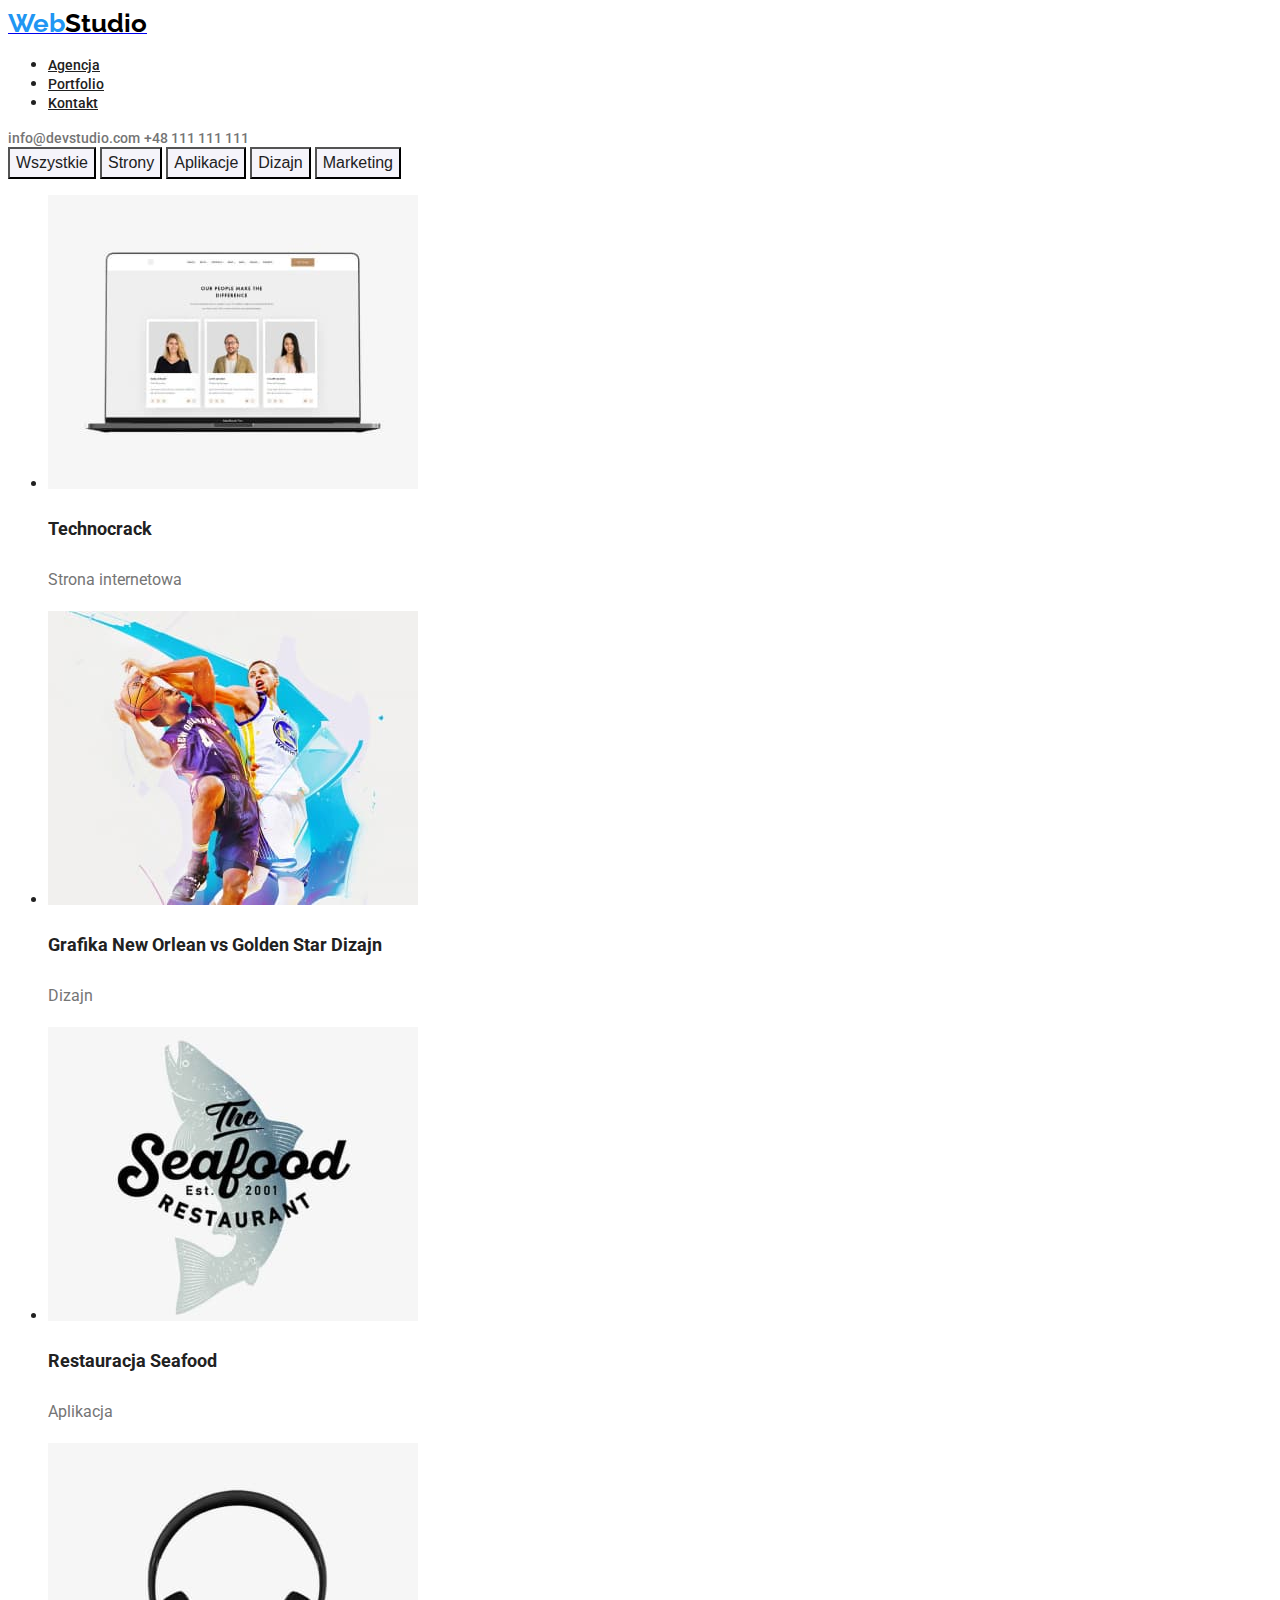
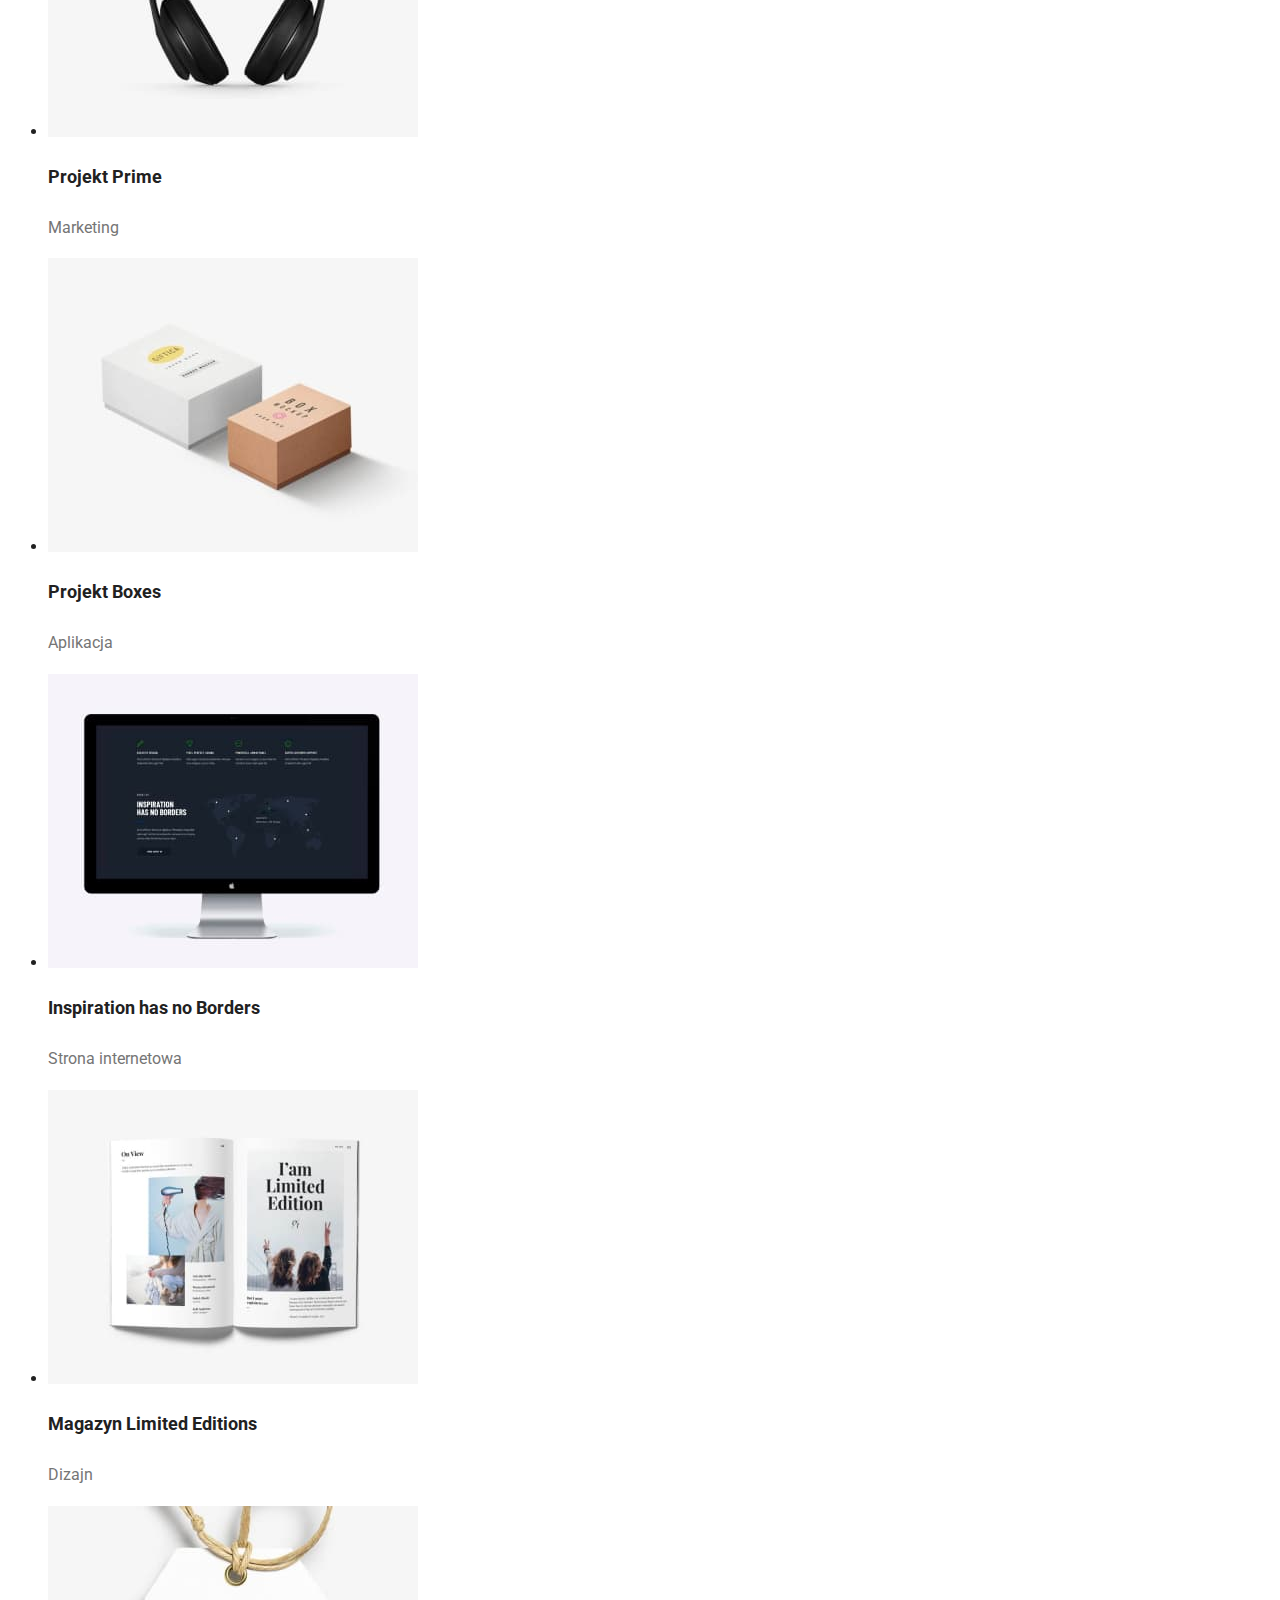
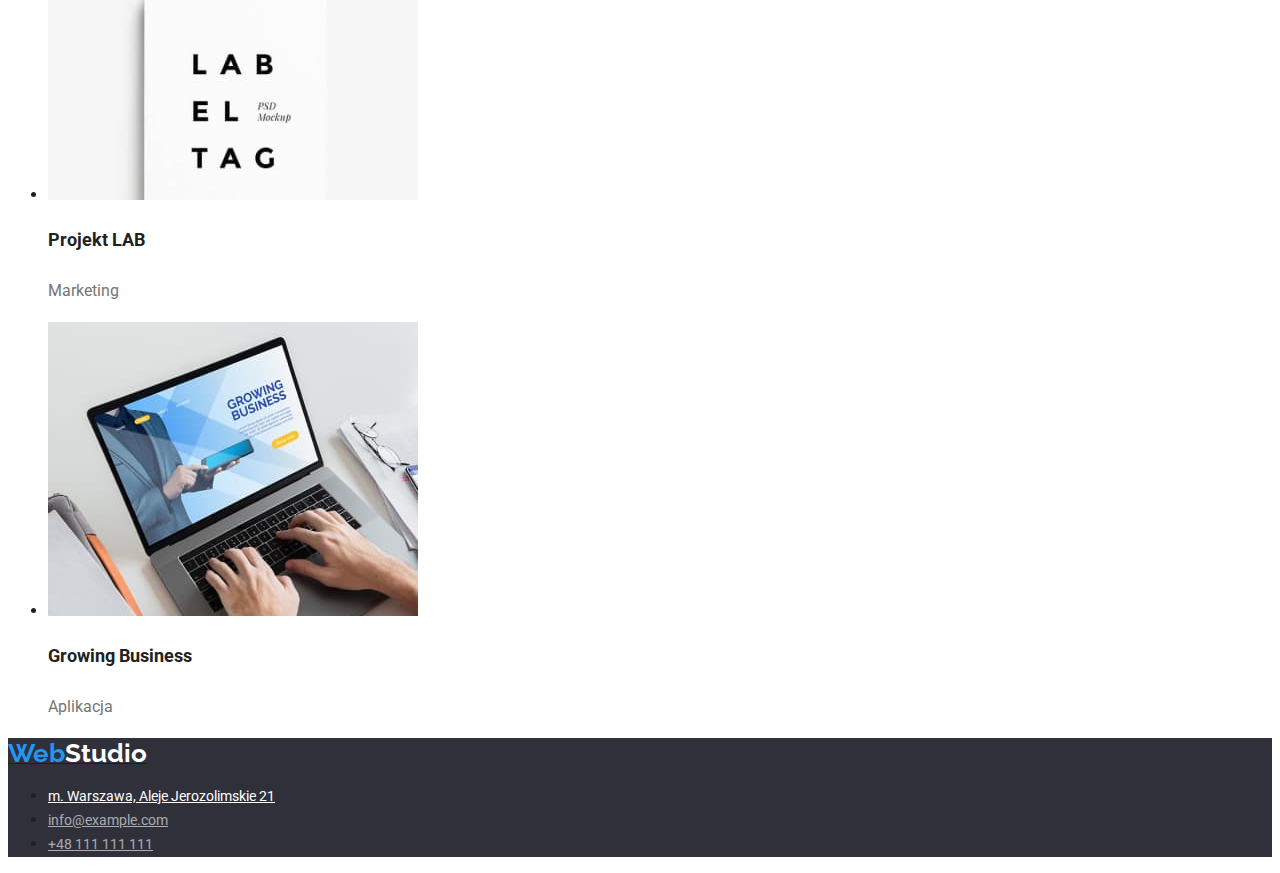
==== portfolio.html @ 852c670a "c" ====
<!DOCTYPE html>
<html lang="pl">
  <head>
    <meta charset="UTF-8" />
    <meta http-equiv="X-UA-Compatible" content="IE=edge" />
    <meta name="viewport" content="width=device-width, initial-scale=1.0" />
    <link rel="stylesheet" href="./css/styles.css" />
    <link rel="preconnect" href="https://fonts.googleapis.com" />
    <link rel="preconnect" href="https://fonts.gstatic.com" crossorigin />
    <link
      href="https://fonts.googleapis.com/css2?family=Raleway:wght@700&family=Roboto:wght@400;500;700;900&display=swap"
      rel="stylesheet"
    />
    <style>
      @import url("https://fonts.googleapis.com/css2?family=Raleway:wght@700&family=Roboto:wght@400;500;700;900&display=swap");
    </style>

    <title>Portfolio</title>
  </head>

  <body>
    <header>
      <a href="./index.html"
        ><span class="logoweb">Web</span
        ><span class="logostudio">Studio</span></a
      >
      <nav>
        <ul>
          <li>
            <span><a class="site-nav" href="./index.html">Agencja</a></span>
          </li>
          <li>
            <span
              ><a class="site-nav" href="./portfolio.html">Portfolio</a></span
            >
          </li>
          <li>
            <span><a class="site-nav" href="#">Kontakt</a></span>
          </li>
        </ul>
      </nav>
      <a href="mailto:info@devstudio.com" class="contact">info@devstudio.com</a>
      <a href="tel:48111111111" class="contact">+48 111 111 111</a>
    </header>
    <main>
      <!--przyciski-->
      <section>
        <button class="btn" type="button">Wszystkie</button>
        <button class="btn" type="button">Strony</button>
        <button class="btn" type="button">Aplikacje</button>
        <button class="btn" type="button">Dizajn</button>
        <button class="btn" type="button">Marketing</button>
      </section>
      <section class="images">
        <ul>
          <li>
            <img
              src="images/macbook.jpg"
              alt="photo macbook"
              width="370"
              height="294"
            />
            <h3>Technocrack</h3>
            <p>Strona internetowa</p>
          </li>
          <li>
            <img
              src="images/basketball.jpg"
              alt="players baskatball"
              width="370"
              height="294"
            />
            <h3>Grafika New Orlean vs Golden Star Dizajn</h3>
            <p>Dizajn</p>
          </li>
          <li>
            <img
              src="images/seafood.jpg"
              alt="seafood restaurant"
              width="370"
              height="294"
            />
            <h3>Restauracja Seafood</h3>
            <p>Aplikacja</p>
          </li>
          <li>
            <img
              src="images/headphones.jpg"
              alt="headphones"
              width="370"
              height="294"
            />
            <h3>Projekt Prime</h3>
            <p>Marketing</p>
          </li>
          <li>
            <img src="images/box.jpg" alt="box" width="370" height="294" />
            <h3>Projekt Boxes</h3>
            <p>Aplikacja</p>
          </li>
          <li>
            <img
              src="images/desktop.jpg"
              alt="desktop"
              width="370"
              height="294"
            />
            <h3>Inspiration has no Borders</h3>
            <p>Strona internetowa</p>
          </li>
          <li>
            <img src="images/book.jpg" alt="book" width="370" height="294" />
            <h3>Magazyn Limited Editions</h3>
            <p>Dizajn</p>
          </li>
          <li>
            <img
              src="images/labeltag.jpg"
              alt="labeltag"
              width="370"
              height="294"
            />
            <h3>Projekt LAB</h3>
            <p>Marketing</p>
          </li>
          <li>
            <img
              src="images/computer.jpg"
              alt="computer"
              width="370"
              height="294"
            />
            <h3>Growing Business</h3>
            <p>Aplikacja</p>
          </li>
        </ul>
      </section>
    </main>

    <footer>
      <section class="down">
        <a href="./index.html"
          ><span class="logoweb">Web</span
          ><span class="logostudio-down">Studio</span></a
        >

        <address>
          <ul>
            <li>
              <a
                href="https://goo.gl/maps/JtzQ2uXpoVJzDuwd7"
                target="_blank"
                class="place"
                >m. Warszawa, Aleje Jerozolimskie 21</a
              >
            </li>
            <li>
              <a href="mailto:info@example.com" class="contact-footer"
                >info@example.com</a
              >
            </li>
            <li>
              <a href="tel:+48111111111" class="contact-footer"
                >+48 111 111 111</a
              >
            </li>
          </ul>
        </address>
      </section>
    </footer>
  </body>
</html>
---- css/styles.css ----
/*index*/


body {
    font-family: "Roboto", sans-serif;
    color: #212121;
}

.main-upper {
    background-color:#2F303A; 

}
.main-title {
    color: #ffffff;

}

.lorem-span {
    font-family: inherit,sans-serif;
    font-style: normal;
    font-weight: 700;
    font-size: 14px;
    line-height: 1.14;
    text-transform: uppercase;
    color: #212121;
}

.lorem {
    font-family: inherit,sans-serif;
    font-style: normal;
    font-weight: 400;
    font-size: 14px;
    line-height: 1.71;
    color: #757575;
}
 .about-us {
    font-family: inherit,sans-serif;
    font-style: normal;
    font-weight: 700;
    font-size: 36px;
    line-height: 1.16;
    text-align: center;
    color: #212121;
 }
 .our-team p{
    font-family: inherit,sans-serif;
    font-style: normal;
    font-weight: 400;
    font-size: 16px;
    line-height: 1.18;
    text-align: center;
    color: #757575;
 }
 .our-team h3{
    font-family: inherit,sans-serif;
    font-style: normal;
    font-weight: 500;
    font-size: 16px;
    line-height: 1.18;
    text-align: center;
    color: #212121;
 }
 .our-team h2{
    font-family: inherit,sans-serif;
    font-style: normal;
    font-weight: 700;
    font-size: 36px;
    line-height: 1.16;
    text-align: center;
    color: #212121;
 }

 .our-team {
    background-color: #f5f4fa;
     }

/* style portfolio.css  !!!*/


.logoweb{
    color:#2196F3;
    font-family: 'Raleway',sans-serif;
    font-style: normal;
    font-weight: 700;
    font-size: 26px;
    line-height: 1.19;
    
}
.logostudio{
    color: #000000;
    font-family: 'Raleway',sans-serif;
    font-style: normal;
    font-weight: 700;
    font-size: 26px;
    line-height: 1.19;
    }
    .logostudio-down {
        font-family: 'Raleway',sans-serif;
        font-style: normal;
        font-weight: 700;
        font-size: 26px;
        line-height: 1.19;
        color: #ffffff;
    }

.site-nav {
    color: #212121;
    font-family: inherit ,sans-serif;
    font-style: normal;
    font-weight: 500;
    font-size: 14px;
    line-height: 1.14;
}
.site-nav:hover,
.site-nav:focus {
    color: #2196F3;
}


.contact {
color: #757575;
text-decoration: none;
font-family: inherit ,sans-serif;
font-style: normal;
font-weight: 500;
font-size: 14px;
line-height: 1.14;
}
.contact:hover,
.contact:focus
 {
    color: #2196F3;
}

.btn {
    cursor: pointer;
    font-family: inherit, sans-serif;
    font-style: normal;
    font-weight: 500;
    font-size: 16px;
    line-height: 1.62;
    background-color: #F5F4FA;
    color:#212121;
}
.btn:hover,
.btn:focus {
    background-color: #2196F3;
}

.btn-order {
    cursor: pointer;
    background-color: #2196F3;
    color:#ffffff;
    font-family: inherit , sans-serif;
    font-style: normal;
    font-weight: 700;
    font-size: 16px;
    line-height: 1.87;

}




.images h3{
    font-family: inherit ,sans-serif;
    font-style: normal;
    font-weight: 700;
    font-size: 18px;
    line-height: 2;
    color: #212121;
}

.images p {
    font-family: inherit,sans-serif;
    font-style: normal;
    font-size: 16px;
    line-height: 1.87;
    color: #757575;

}



.down {
    background-color:#2F303A; 
}
.place {
    color:#ffffff;
    font-family: inherit,sans-serif;
    font-style: normal;
    font-weight: 400;
    font-size: 14px;
    line-height: 1.71;
}
.contact-footer {
    color: rgba(255, 255, 255, 0.6) ;
    font-family: inherit, sans-serif;
    font-style: normal;
    font-weight: 400;
    font-size: 14px;
    line-height: 1.71;
}
.contact-footer:hover,
.contact-footer:focus {
    color:#2196F3;
}
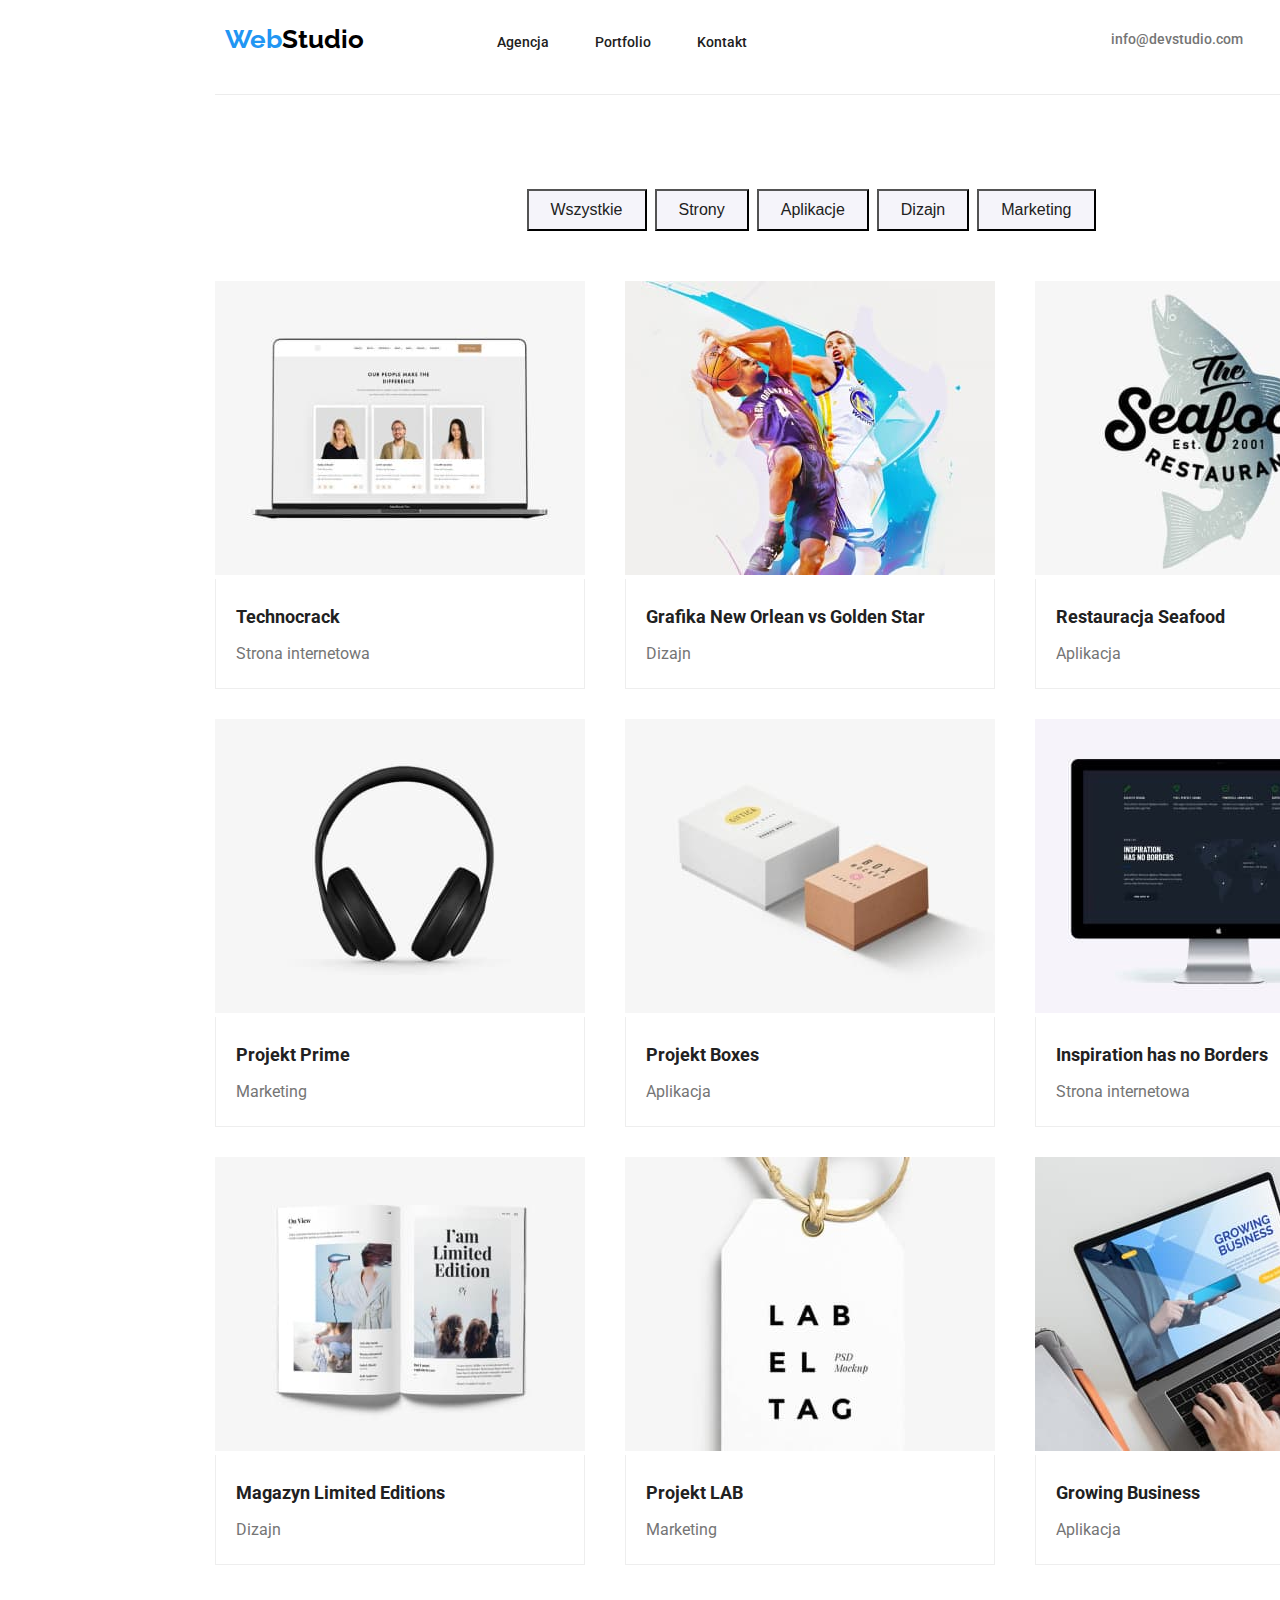
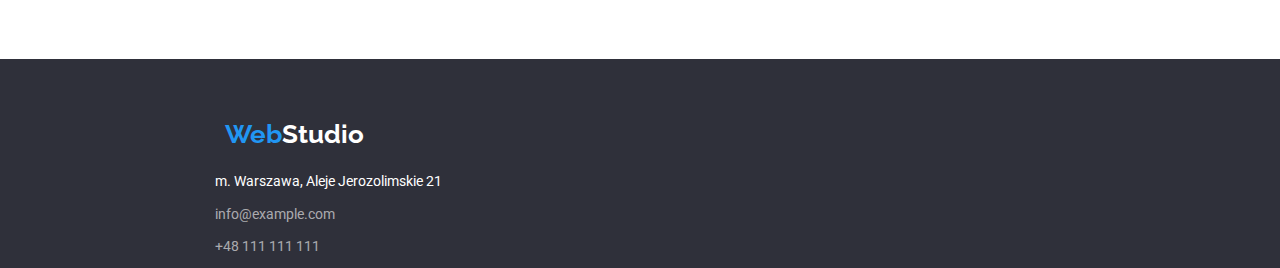
==== commit cd719e11: "wip" ====
--- a/portfolio.html
+++ b/portfolio.html
@@ -11,6 +11,13 @@
       href="https://fonts.googleapis.com/css2?family=Raleway:wght@700&family=Roboto:wght@400;500;700;900&display=swap"
       rel="stylesheet"
     />
+    <link
+      rel="stylesheet"
+      href="https://cdnjs.cloudflare.com/ajax/libs/modern-normalize/1.1.0/modern-normalize.min.css"
+      integrity="sha512-wpPYUAdjBVSE4KJnH1VR1HeZfpl1ub8YT/NKx4PuQ5NmX2tKuGu6U/JRp5y+Y8XG2tV+wKQpNHVUX03MfMFn9Q=="
+      crossorigin="anonymous"
+      referrerpolicy="no-referrer"
+    />
     <style>
       @import url("https://fonts.googleapis.com/css2?family=Raleway:wght@700&family=Roboto:wght@400;500;700;900&display=swap");
     </style>
@@ -19,32 +26,38 @@
   </head>
 
   <body>
-    <header>
-      <a href="./index.html"
-        ><span class="logoweb">Web</span
-        ><span class="logostudio">Studio</span></a
-      >
-      <nav>
-        <ul>
-          <li>
-            <span><a class="site-nav" href="./index.html">Agencja</a></span>
-          </li>
-          <li>
-            <span
-              ><a class="site-nav" href="./portfolio.html">Portfolio</a></span
-            >
-          </li>
-          <li>
-            <span><a class="site-nav" href="#">Kontakt</a></span>
-          </li>
-        </ul>
-      </nav>
-      <a href="mailto:info@devstudio.com" class="contact">info@devstudio.com</a>
-      <a href="tel:48111111111" class="contact">+48 111 111 111</a>
+    <header class="container">
+      <section class="top">
+        <a class="logo" href="./index.html"
+          ><span class="logoweb">Web</span
+          ><span class="logostudio">Studio</span></a
+        >
+        <nav>
+          <ul class="top-nav">
+            <li class="top-nav-items">
+              <span><a class="site-nav" href="./index.html">Agencja</a></span>
+            </li>
+            <li class="top-nav-items">
+              <span
+                ><a class="site-nav" href="./portfolio.html">Portfolio</a></span
+              >
+            </li>
+            <li class="top-nav-items">
+              <span><a class="site-nav" href="#">Kontakt</a></span>
+            </li>
+          </ul>
+        </nav>
+        <a href="mailto:info@devstudio.com" class="contact contact-mail"
+          >info@devstudio.com</a
+        >
+        <a href="tel:48111111111" class="contact contact-tel"
+          >+48 111 111 111</a
+        >
+      </section>
     </header>
-    <main>
+    <main class="container">
       <!--przyciski-->
-      <section>
+      <section class="section-btn section">
         <button class="btn" type="button">Wszystkie</button>
         <button class="btn" type="button">Strony</button>
         <button class="btn" type="button">Aplikacje</button>
@@ -52,8 +65,8 @@
         <button class="btn" type="button">Marketing</button>
       </section>
       <section class="images">
-        <ul>
-          <li>
+        <ul class="images-part">
+          <li class="images-part2">
             <img
               src="images/macbook.jpg"
               alt="photo macbook"
@@ -63,73 +76,81 @@
             <h3>Technocrack</h3>
             <p>Strona internetowa</p>
           </li>
-          <li>
+          <li class="images-part2">
             <img
               src="images/basketball.jpg"
               alt="players baskatball"
               width="370"
               height="294"
             />
-            <h3>Grafika New Orlean vs Golden Star Dizajn</h3>
+
+            <h3>Grafika New Orlean vs Golden Star</h3>
             <p>Dizajn</p>
           </li>
-          <li>
+          <li class="images-part2">
             <img
               src="images/seafood.jpg"
               alt="seafood restaurant"
               width="370"
               height="294"
             />
+
             <h3>Restauracja Seafood</h3>
             <p>Aplikacja</p>
           </li>
-          <li>
+          <li class="images-part2">
             <img
               src="images/headphones.jpg"
               alt="headphones"
               width="370"
               height="294"
             />
+
             <h3>Projekt Prime</h3>
             <p>Marketing</p>
           </li>
-          <li>
+          <li class="images-part2">
             <img src="images/box.jpg" alt="box" width="370" height="294" />
+
             <h3>Projekt Boxes</h3>
             <p>Aplikacja</p>
           </li>
-          <li>
+          <li class="images-part2">
             <img
               src="images/desktop.jpg"
               alt="desktop"
               width="370"
               height="294"
             />
+
             <h3>Inspiration has no Borders</h3>
             <p>Strona internetowa</p>
           </li>
-          <li>
+          <li class="images-part2">
             <img src="images/book.jpg" alt="book" width="370" height="294" />
+
             <h3>Magazyn Limited Editions</h3>
             <p>Dizajn</p>
           </li>
-          <li>
+          <li class="images-part2">
             <img
               src="images/labeltag.jpg"
               alt="labeltag"
               width="370"
               height="294"
             />
+
             <h3>Projekt LAB</h3>
             <p>Marketing</p>
           </li>
-          <li>
+          <li class="images-part2">
             <img
               src="images/computer.jpg"
               alt="computer"
               width="370"
               height="294"
             />
+
             <h3>Growing Business</h3>
             <p>Aplikacja</p>
           </li>
@@ -137,16 +158,18 @@
       </section>
     </main>
 
-    <footer>
+    <footer class="foot">
       <section class="down">
-        <a href="./index.html"
-          ><span class="logoweb">Web</span
-          ><span class="logostudio-down">Studio</span></a
-        >
+        <div class="logo-down">
+          <a href="./index.html"
+            ><span class="logoweb">Web</span
+            ><span class="logostudio-down">Studio</span></a
+          >
+        </div>
 
         <address>
           <ul>
-            <li>
+            <li class="place-main">
               <a
                 href="https://goo.gl/maps/JtzQ2uXpoVJzDuwd7"
                 target="_blank"
@@ -154,12 +177,12 @@
                 >m. Warszawa, Aleje Jerozolimskie 21</a
               >
             </li>
-            <li>
+            <li class="contact-footer-main">
               <a href="mailto:info@example.com" class="contact-footer"
                 >info@example.com</a
               >
             </li>
-            <li>
+            <li class="contact-footer-main">
               <a href="tel:+48111111111" class="contact-footer"
                 >+48 111 111 111</a
               >
--- a/css/styles.css
+++ b/css/styles.css
@@ -1,12 +1,40 @@
 
-
+* {
+    box-sizing: border-box;
+    margin: 0;
+    padding: 0;
+} 
+
+ul {
+
+    list-style-type: none;
+}
+
+a {
+
+    text-decoration: none;
+}
+
+.section{
+    padding-top: 94px;
+    padding-bottom: 94px; 
+}
 /*index*/
+
+.container {
+    max-width: 1200px;
+    margin-left: 215px;
+    margin-right: 0;
+    
+}
 
 
 body {
     font-family: "Roboto", sans-serif;
     color: #212121;
-}
+    width: 1600px;
+}
+
 
 .main-upper {
     background-color:#2F303A; 
@@ -78,6 +106,68 @@
 
 /* style portfolio.css  !!!*/
 
+.logo {
+    padding-top: 24px;
+    padding-bottom: 25px;
+    
+    
+}
+
+.top {
+    display: flex;
+    text-decoration: none;
+    border-bottom: 1px solid #ececec;
+    height: 80px;
+    padding-bottom: 94px;
+       
+}
+.top-nav{
+    display: flex;
+    margin-left: 93px;
+    padding-top: 32px;
+    padding-bottom: 32px;
+}
+.top-nav-items {
+    margin-right: 46px;
+    text-decoration: none;
+    align-items: baseline;
+
+}
+.contact-mail {
+    margin-left: 318px;
+    padding-top: 32px;
+    padding-bottom: 32px;
+    align-items: baseline;
+}
+.contact-tel {
+    margin-left: 50px;
+    padding-top: 32px;
+        padding-bottom: 32px;
+        align-items: baseline;
+}
+h3 {
+    padding-top:20px;
+    padding-right: 20px;
+    padding-bottom: 4px;
+    padding-left: 20px;
+    border-left: 1px solid #eeeeee;
+    border-right: 1px solid #eeeeee;
+    width: 370px;
+    
+}
+
+p {
+    
+        padding-right: 20px;
+        padding-bottom: 19px;
+        padding-left: 20px;
+        border-left: 1px solid #eeeeee;
+        border-right: 1px solid #eeeeee;
+        border-bottom: 1px solid #eeeeee;
+        width:370px;
+    
+}
+
 
 .logoweb{
     color:#2196F3;
@@ -86,6 +176,7 @@
     font-weight: 700;
     font-size: 26px;
     line-height: 1.19;
+    margin-left: 10px;
     
 }
 .logostudio{
@@ -95,6 +186,7 @@
     font-weight: 700;
     font-size: 26px;
     line-height: 1.19;
+    margin-right: 40px;
     }
     .logostudio-down {
         font-family: 'Raleway',sans-serif;
@@ -106,12 +198,14 @@
     }
 
 .site-nav {
+   
     color: #212121;
     font-family: inherit ,sans-serif;
     font-style: normal;
     font-weight: 500;
     font-size: 14px;
     line-height: 1.14;
+    
 }
 .site-nav:hover,
 .site-nav:focus {
@@ -143,6 +237,17 @@
     line-height: 1.62;
     background-color: #F5F4FA;
     color:#212121;
+    padding: 6px 22px 6px 22px ;
+    margin-right: 8px;
+}
+.section-btn{
+    display: flex;
+    padding-top: 94px;
+    padding-bottom: 50px;
+    justify-content: center;
+}
+.section-btn > .btn:not(:last-child) {
+    margin-right: 8px;
 }
 .btn:hover,
 .btn:focus {
@@ -162,6 +267,18 @@
 }
 
 
+.images-part {
+    
+    list-style: none;
+        display: flex;
+        flex-wrap: wrap;
+        gap:30px;
+}
+.images-part2 {
+    flex-basis: calc((100% - 2 * 30px) / 3);
+   
+    
+}
 
 
 .images h3{
@@ -194,6 +311,21 @@
     font-weight: 400;
     font-size: 14px;
     line-height: 1.71;
+   
+    
+}
+.place-main {
+    margin-left: 215px;
+    padding-bottom:9px;
+    
+
+
+}
+.contact-footer-main{
+    margin-left: 215px;
+    padding-bottom:9px;
+    
+
 }
 .contact-footer {
     color: rgba(255, 255, 255, 0.6) ;
@@ -202,8 +334,19 @@
     font-weight: 400;
     font-size: 14px;
     line-height: 1.71;
+   
+
 }
 .contact-footer:hover,
 .contact-footer:focus {
     color:#2196F3;
+}
+.logo-down {
+    margin-left:215px;
+    padding-top:60px;
+    padding-bottom:20px;
+
+}
+.foot{
+    padding-top:94px;
 }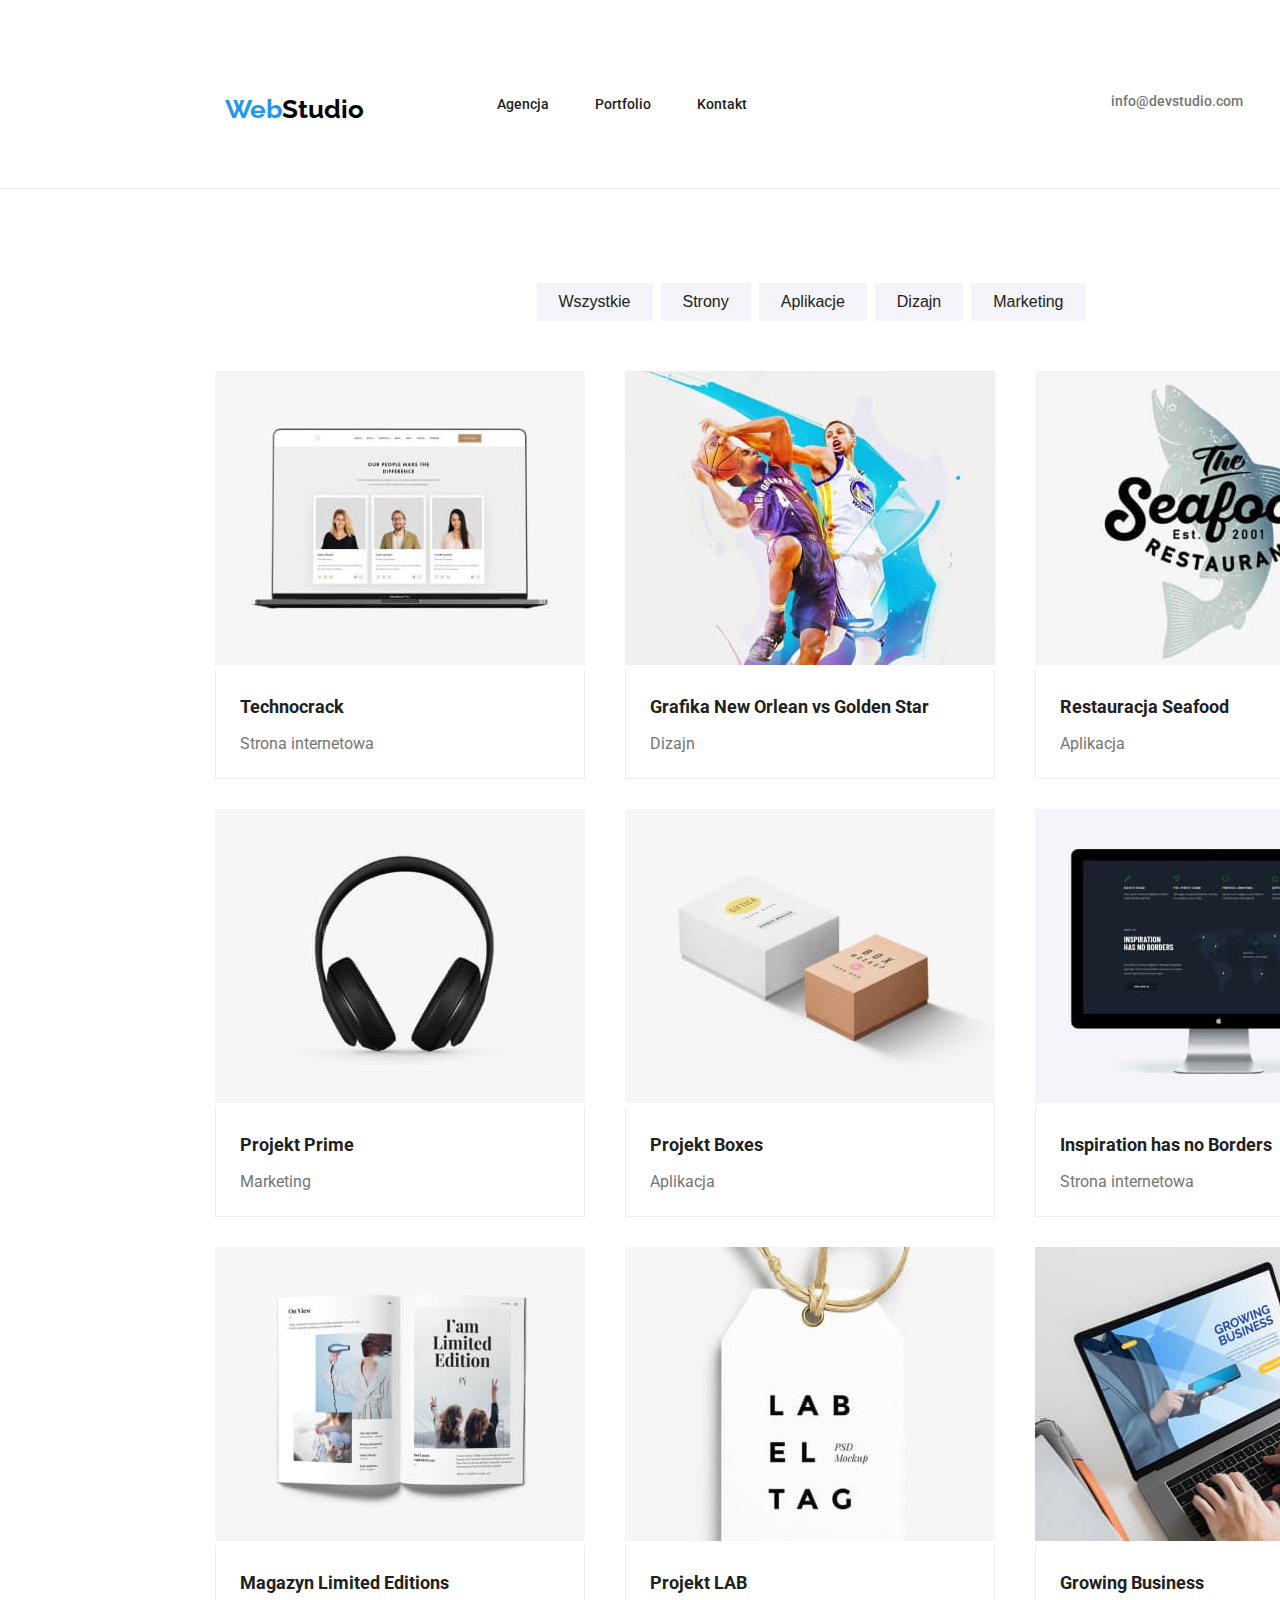
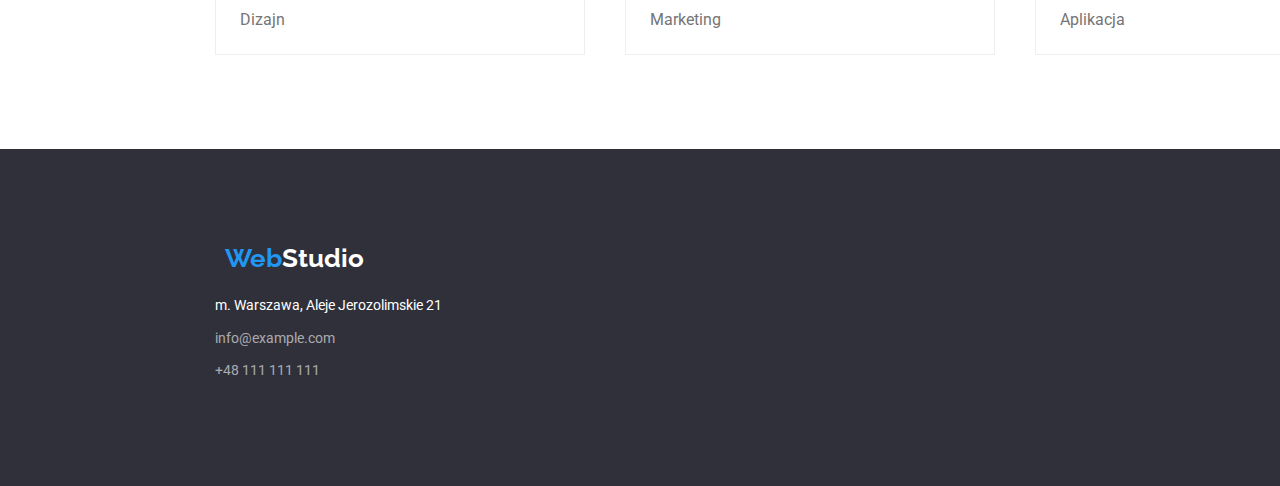
==== commit d7c6ec29: "correct" ====
--- a/portfolio.html
+++ b/portfolio.html
@@ -26,8 +26,8 @@
   </head>
 
   <body>
-    <header class="container">
-      <section class="top">
+    <header>
+      <section class="top section">
         <a class="logo" href="./index.html"
           ><span class="logoweb">Web</span
           ><span class="logostudio">Studio</span></a
@@ -159,7 +159,7 @@
     </main>
 
     <footer class="foot">
-      <section class="down">
+      <section class="down section">
         <div class="logo-down">
           <a href="./index.html"
             ><span class="logoweb">Web</span
--- a/css/styles.css
+++ b/css/styles.css
@@ -14,10 +14,20 @@
 
     text-decoration: none;
 }
+.section-top {
+
+    padding-top: 94px;
+}
+.section-bottom {
+
+    padding-bottom: 94px;
+    
+}
 
 .section{
-    padding-top: 94px;
-    padding-bottom: 94px; 
+    
+    padding-bottom: 94px;
+    padding-top:94px; 
 }
 /*index*/
 
@@ -38,12 +48,88 @@
 
 .main-upper {
     background-color:#2F303A; 
-
+    
+    width:1600px;
+    height: 600px;
+
+}
+.btn-order {
+    cursor: pointer;
+    background-color: #2196F3;
+    color: #ffffff;
+    font-family: inherit, sans-serif;
+    font-style: normal;
+    font-weight: 700;
+    font-size: 16px;
+    line-height: 1.87;
+    padding: 10px 41px 10px 40px;
+      text-align: center;
+     margin-left: 700px;
+    margin-top: 124px;
+border: none;
+    
 }
 .main-title {
     color: #ffffff;
-
-}
+text-align: center;
+font-size:44px;
+width: 696px ;
+height: 120px;
+margin-left: 452px;
+padding-top:106px;
+
+}
+
+
+.lorem-flex{
+    display: flex;
+    column-gap: 30px;
+}
+.lorem-flex-items{
+    flex-basis: calc((100% - 3 * 30px) / 4);
+    
+    
+}
+.flex-photo{
+    display: flex;
+    column-gap: 30px;
+}
+.flex-photo-items {
+flex-basis: calc((100% - 2 * 30px) / 3);
+
+}
+.flex-team {
+    display: flex;
+    column-gap: 30px;
+    margin-left:215px;
+    margin-right:215px;
+}
+
+.flex-team-items {
+    flex-basis: calc((100% - 3 * 30px) / 4);
+
+}
+.flex-team h3 {
+    padding-top: 30px;
+    
+    padding-bottom: 10px;
+   
+    text-align: center;
+    border-left: 1px solid #eeeeee;
+    border-right: 1px solid #eeeeee;
+    width: 270px;
+
+}
+
+.flex-team p {
+
+   
+    padding-bottom: 30px;
+    text-align: center;
+    border-left: 1px solid #eeeeee;
+    border-right: 1px solid #eeeeee;
+    border-bottom: 1px solid #eeeeee;
+    width: 270px;}
 
 .lorem-span {
     font-family: inherit,sans-serif;
@@ -53,6 +139,7 @@
     line-height: 1.14;
     text-transform: uppercase;
     color: #212121;
+    padding-bottom:10px;
 }
 
 .lorem {
@@ -71,6 +158,7 @@
     line-height: 1.16;
     text-align: center;
     color: #212121;
+    margin-bottom: 50px;
  }
  .our-team p{
     font-family: inherit,sans-serif;
@@ -80,6 +168,7 @@
     line-height: 1.18;
     text-align: center;
     color: #757575;
+    background-color: #ffffff;
  }
  .our-team h3{
     font-family: inherit,sans-serif;
@@ -89,6 +178,7 @@
     line-height: 1.18;
     text-align: center;
     color: #212121;
+    background-color: #ffffff;
  }
  .our-team h2{
     font-family: inherit,sans-serif;
@@ -102,13 +192,16 @@
 
  .our-team {
     background-color: #f5f4fa;
+    width: 1600px;
+    
      }
-
+.our-teamh2 {
+    margin-bottom: 50px;
+}
 /* style portfolio.css  !!!*/
 
 .logo {
-    padding-top: 24px;
-    padding-bottom: 25px;
+    margin-left: 215px;
     
     
 }
@@ -117,15 +210,14 @@
     display: flex;
     text-decoration: none;
     border-bottom: 1px solid #ececec;
-    height: 80px;
-    padding-bottom: 94px;
+   max-height: 80px;
+    
        
 }
 .top-nav{
     display: flex;
     margin-left: 93px;
-    padding-top: 32px;
-    padding-bottom: 32px;
+    
 }
 .top-nav-items {
     margin-right: 46px;
@@ -135,32 +227,31 @@
 }
 .contact-mail {
     margin-left: 318px;
-    padding-top: 32px;
-    padding-bottom: 32px;
+    
     align-items: baseline;
 }
 .contact-tel {
     margin-left: 50px;
-    padding-top: 32px;
-        padding-bottom: 32px;
+  
         align-items: baseline;
 }
-h3 {
+.images h3 {
     padding-top:20px;
-    padding-right: 20px;
+    padding-left: 24px;
+    
     padding-bottom: 4px;
-    padding-left: 20px;
+    
     border-left: 1px solid #eeeeee;
     border-right: 1px solid #eeeeee;
     width: 370px;
     
 }
 
-p {
-    
-        padding-right: 20px;
+.images p {
+    
+        
         padding-bottom: 19px;
-        padding-left: 20px;
+        padding-left: 24px;
         border-left: 1px solid #eeeeee;
         border-right: 1px solid #eeeeee;
         border-bottom: 1px solid #eeeeee;
@@ -226,6 +317,7 @@
 .contact:focus
  {
     color: #2196F3;
+    
 }
 
 .btn {
@@ -239,6 +331,7 @@
     color:#212121;
     padding: 6px 22px 6px 22px ;
     margin-right: 8px;
+    border: none;
 }
 .section-btn{
     display: flex;
@@ -252,19 +345,10 @@
 .btn:hover,
 .btn:focus {
     background-color: #2196F3;
-}
-
-.btn-order {
-    cursor: pointer;
-    background-color: #2196F3;
-    color:#ffffff;
-    font-family: inherit , sans-serif;
-    font-style: normal;
-    font-weight: 700;
-    font-size: 16px;
-    line-height: 1.87;
-
-}
+    color:#ffffff
+}
+
+
 
 
 .images-part {
@@ -343,7 +427,7 @@
 }
 .logo-down {
     margin-left:215px;
-    padding-top:60px;
+    
     padding-bottom:20px;
 
 }
